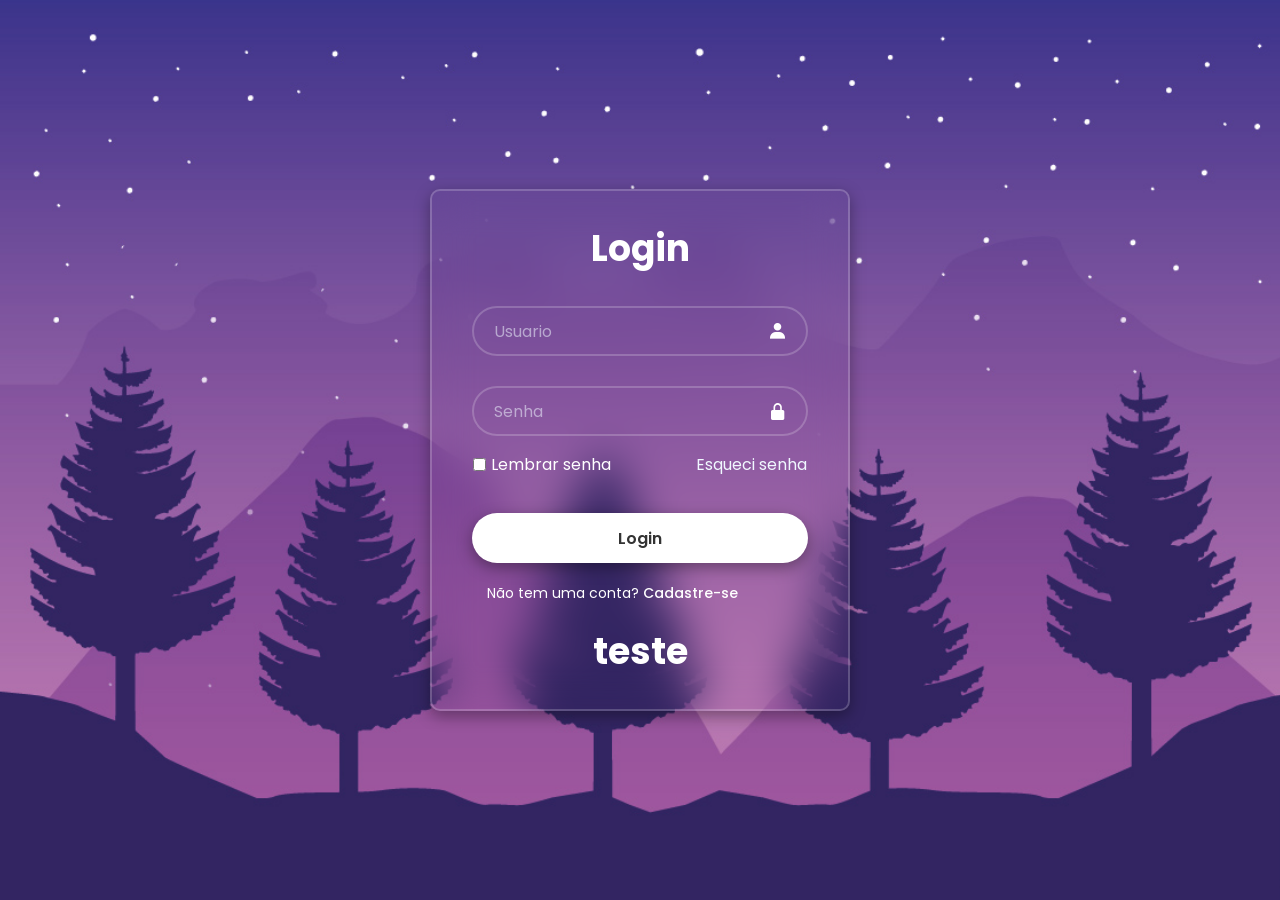
==== Login/index.html @ 938e3ccf "Adiciona páginas do projeto" ====
<!DOCTYPE html>
<html lang="pt-br">
<head>
    <meta charset="UTF-8">
    <meta name="viewport" content="width=device-width, initial-scale=1.0">
    <link href='https://unpkg.com/boxicons@2.1.4/css/boxicons.min.css'
rel='stylesheet'> 
<link rel="stylesheet" href="style.css">

    <title>Document</title>
</head>
<body>
    <main class="container">
        <form>
            <h1>Login</h1>
            <div class="input-box">
                <input placeholder="Usuario" type="email">
                <i class="bx bxs-user"></i>
            </div>

            <div class="input-box">
                <input type="password" placeholder="Senha">
                <i class="bx bxs-lock-alt"></i>
            </div>

            <div class="remember">  
                <input type="checkbox" name="Lembrar" id="lembrar">
                <label >Lembrar senha</label>
                <a href="#">Esqueci senha</a>
            </div>

            <button type="submit" class="login">Login</button>

            <div class="Register-link">
                <p>Não tem uma conta? <a href="#">Cadastre-se</a></p>
            </div>
        </form>
<h1>teste</h1>
    </main>
</body>
</html>
---- Login/style.css ----
@import url('https://fonts.googleapis.com/css2?family=Montserrat:ital,wght@0,100..900;1,100..900&family=Poppins:ital,wght@0,100;0,200;0,300;0,400;0,500;0,600;0,700;0,800;0,900;1,100;1,200;1,300;1,400;1,500;1,600;1,700;1,800;1,900&display=swap');

*{
    margin: 0;
    padding: 0;
    box-sizing: border-box;
    font-family: "Poppins", sans-serif;
}

body{
    display: flex;
    justify-content: center;
    align-items: center;
    min-height: 100vh;
    background: url('./img/logimg.jpg') ;
    background-size: cover ;
    background-position: center;

}

.container{ 
    width: 420px;
    background-color: transparent;
    border: 2px solid rgba(255 , 255 , 255 , .2);
    border-radius: 10px;
    color: white;
    padding: 30px 40px;
    box-shadow: rgba(0, 0, 0, 0.35) 0px 5px 15px;
    backdrop-filter:blur(20px) ;

    h1{
        font-size: 36px;
        text-align: center;

    }
}

.input-box{
    position: relative;
    width: 100%;
    height: 50px;
    margin: 30px 0;

    input{ 
        width: 100%;
        height: 100%;
        background-color: transparent;
        border: 2px solid rgba(255 , 255 , 255 , .2);
        border-radius: 40px;
        outline: none;
        font-size: 16px;
        color: aliceblue;
        padding: 20px 45px 20px 20px;

        
    }
}
input::placeholder{
    color: rgba(240, 248, 255, 0.53);
}

.input-box i{
    position: absolute;
    right: 20px;
    top: 50%;
    transform: translateY(-50%);
    font-size: 20px;
}

.remember{
    display: flex;
    align-items: center;
    gap: 5px;
    accent-color: #fff;
    padding: 1px;
    margin: -15px 0 15px;


    a{
        margin-left: auto;
        text-decoration: none;
        color: aliceblue;
    }
}

.login{
    width: 100%;
    height: 50px;
    background-color: #fff;
    border: none;
    border-radius: 40px;
    cursor: pointer;
    font-size: 16px;
    color: #333;
    font-weight: 600;
    box-shadow: rgba(0, 0, 0, 0.35) 0px 5px 15px;
    margin-top: 20px;



}

.login:hover {
    background-color: transparent;
    border: 2px solid rgba(255 , 255 , 255 , .2);
    color: #fff;
    transition: 0.3s;
}

.Register-link{
    font-size: 14px;
    margin: 20px 15px;
    align-items: center;

    a{
        text-decoration: none;
        color: #fff;
        font-weight: 500;
        
    }
}

.Register-link a:hover {
    text-decoration: underline;
}
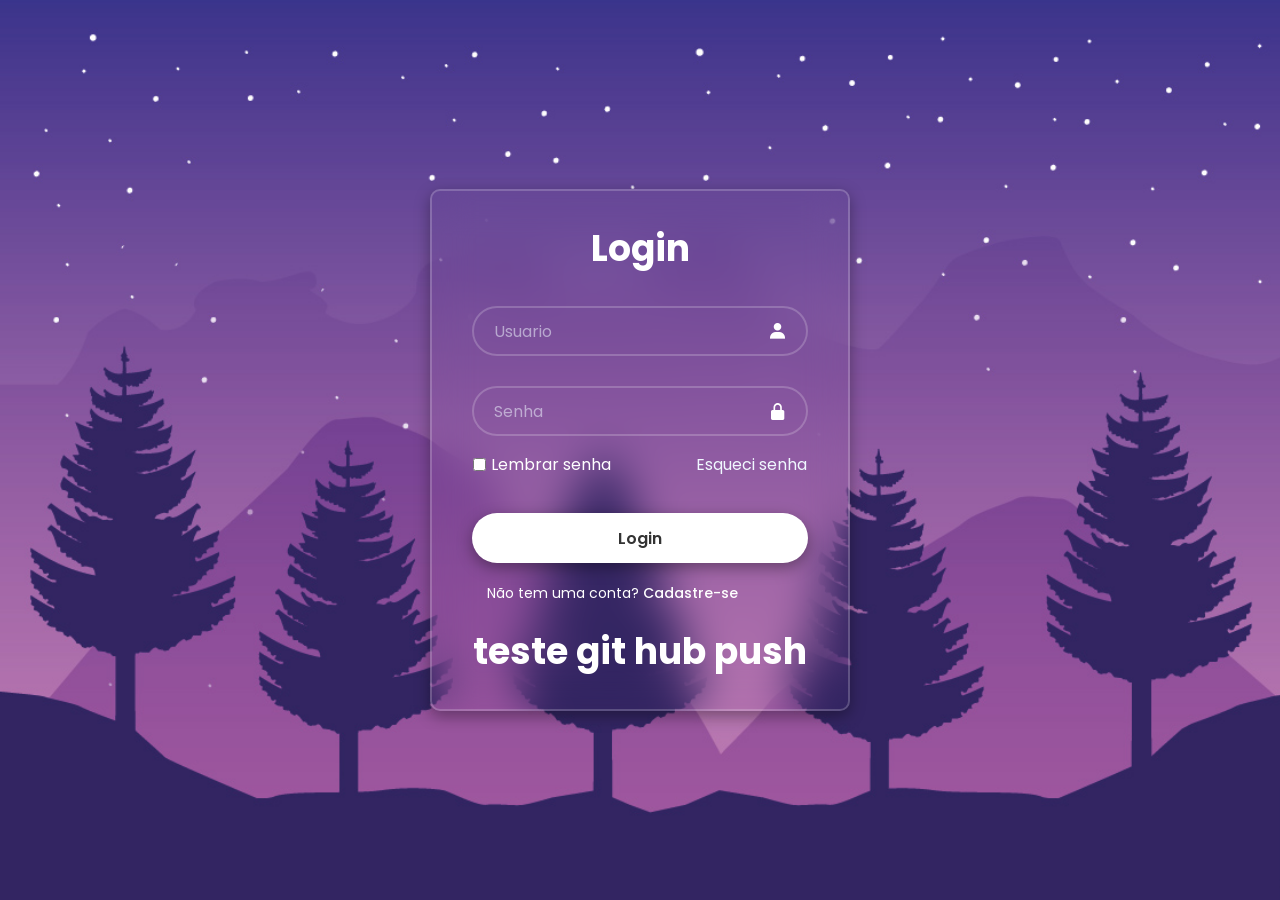
==== commit e24bb404: "atualizando h1" ====
--- a/Login/index.html
+++ b/Login/index.html
@@ -35,7 +35,7 @@
                 <p>Não tem uma conta? <a href="#">Cadastre-se</a></p>
             </div>
         </form>
-<h1>teste</h1>
+<h1>teste git hub push</h1>
     </main>
 </body>
 </html>
